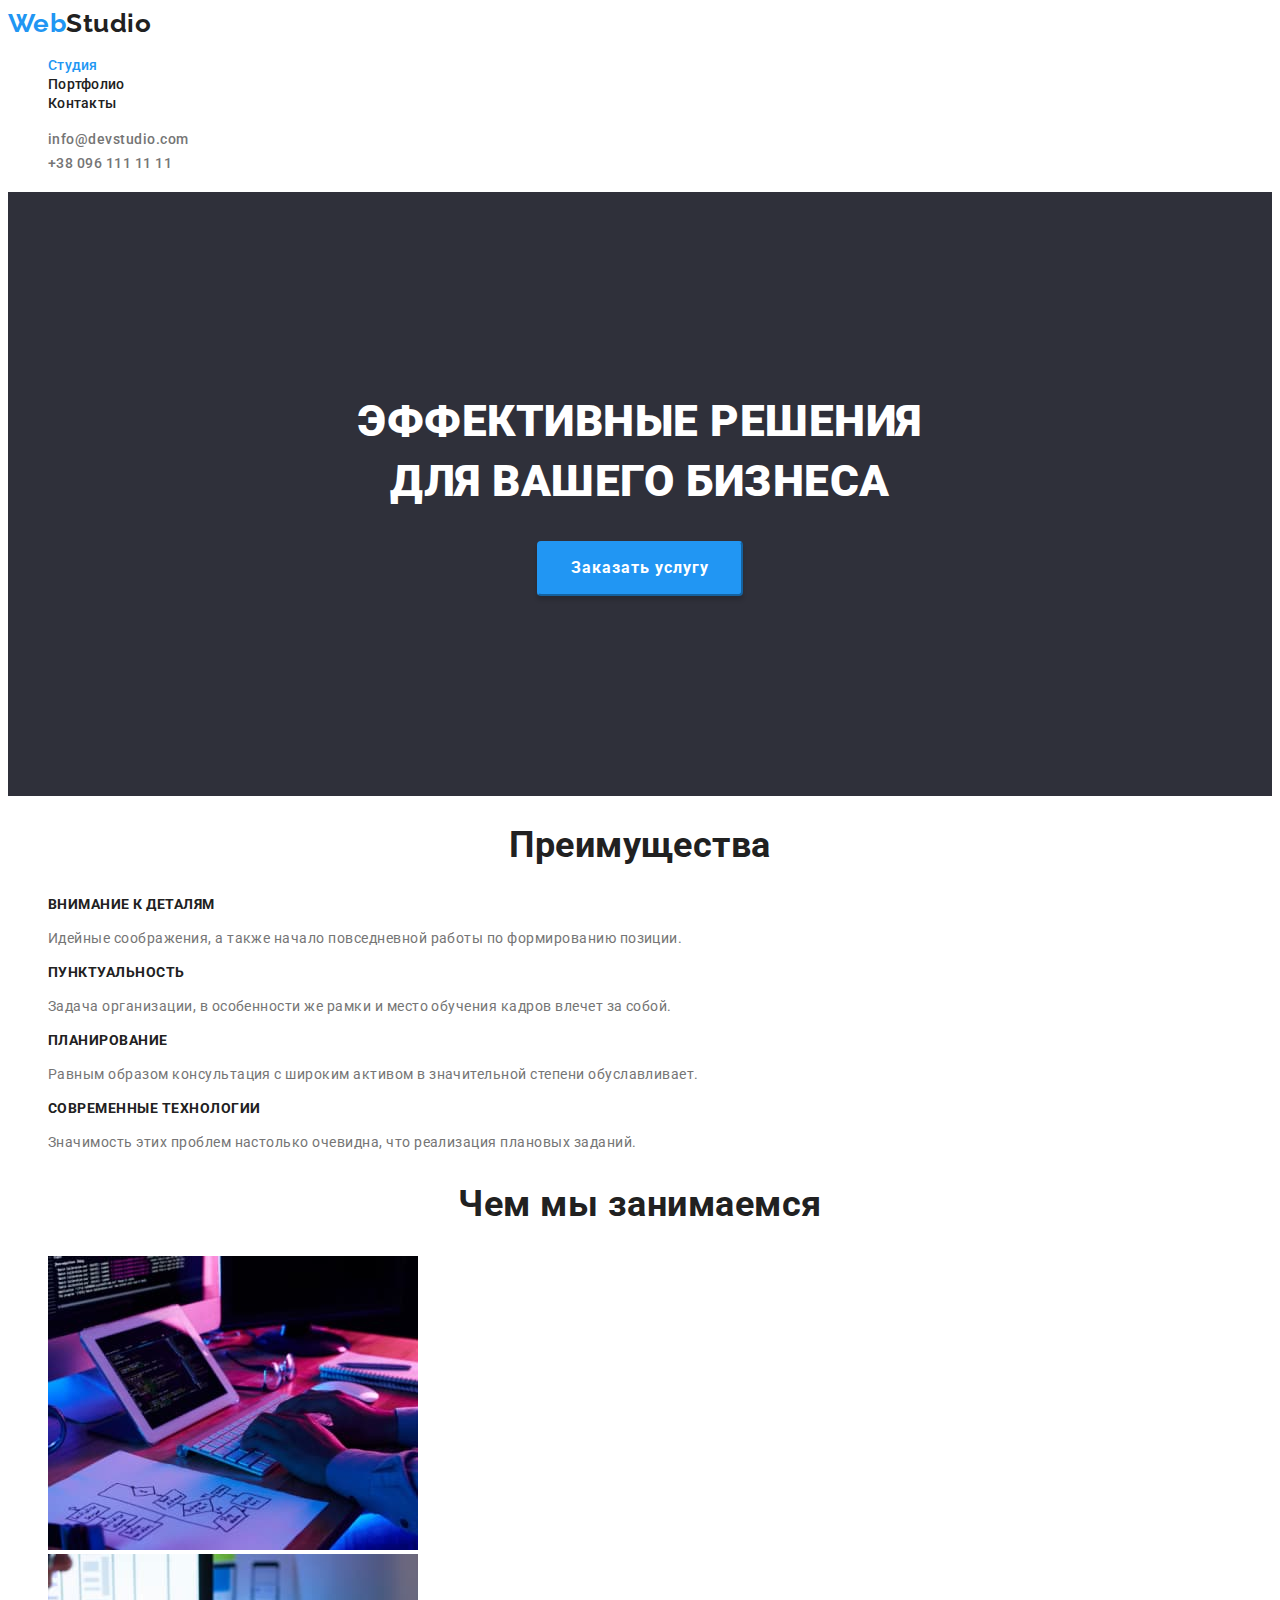
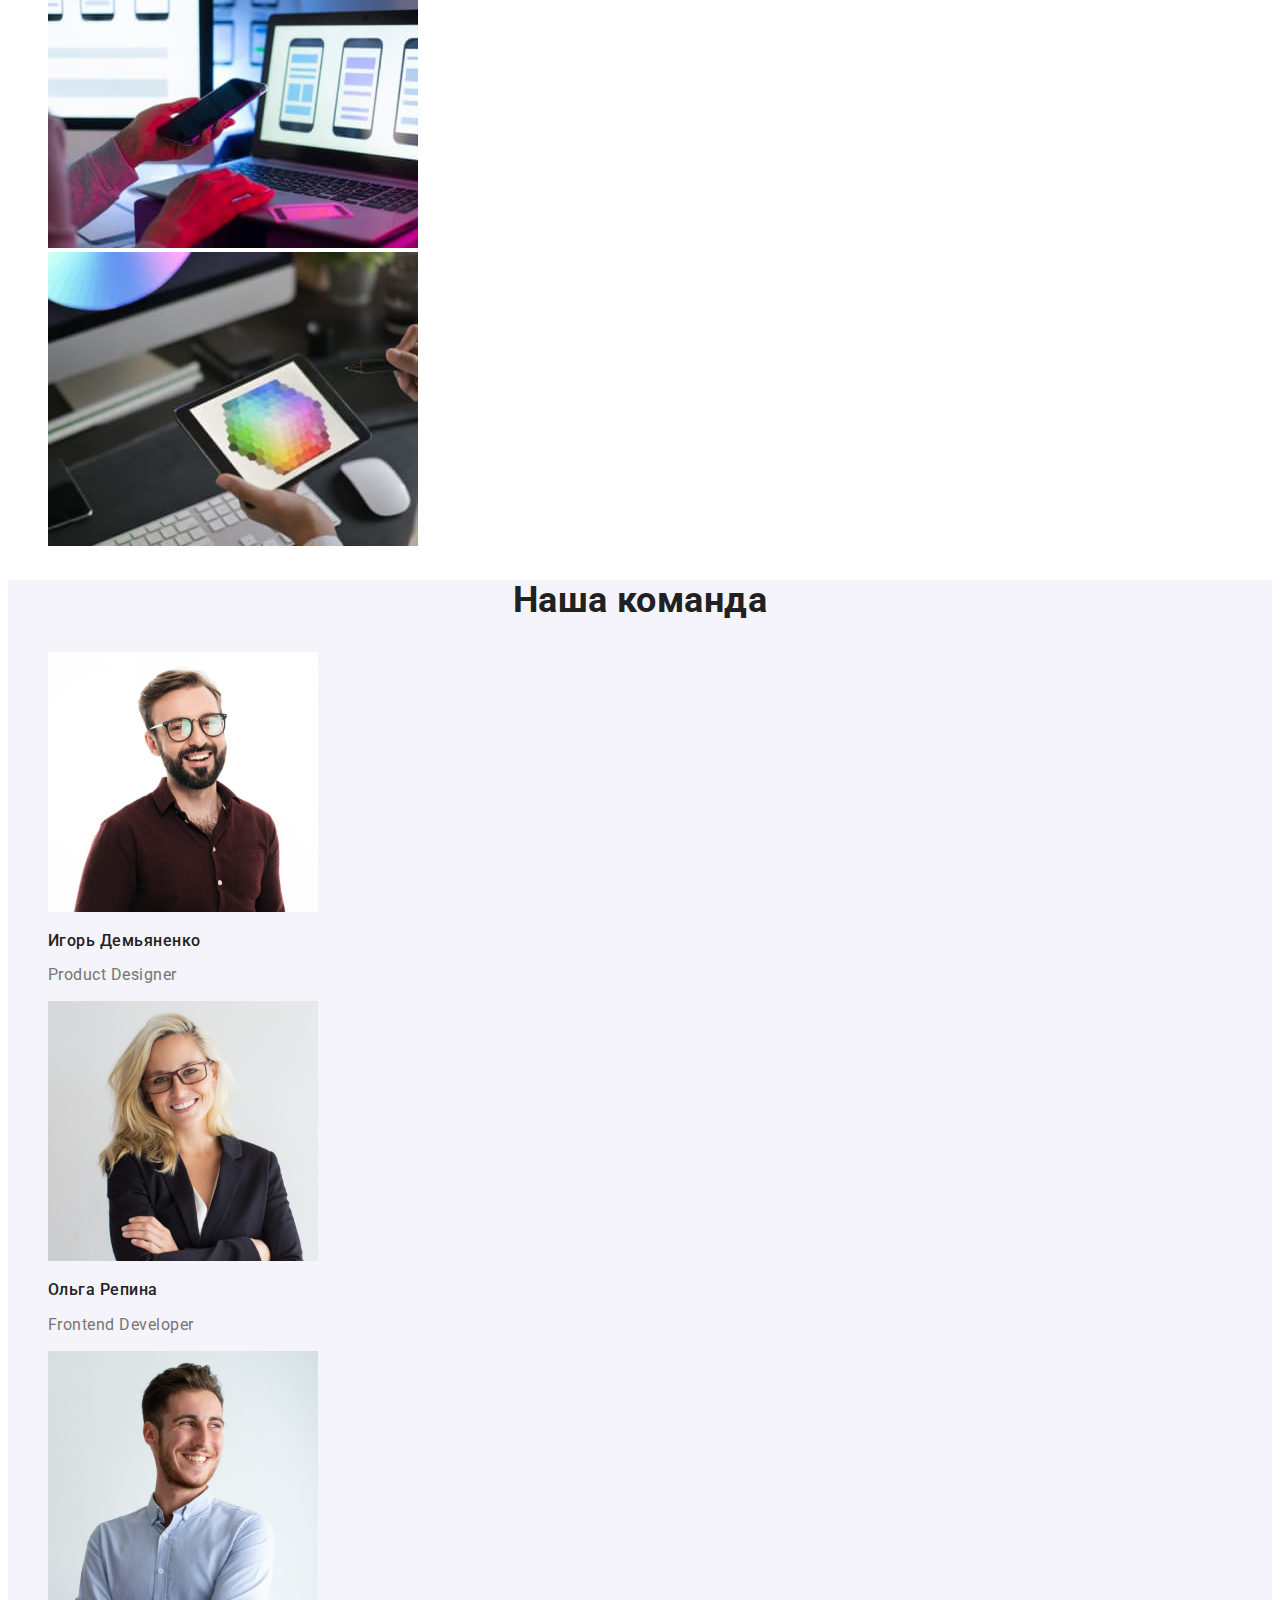
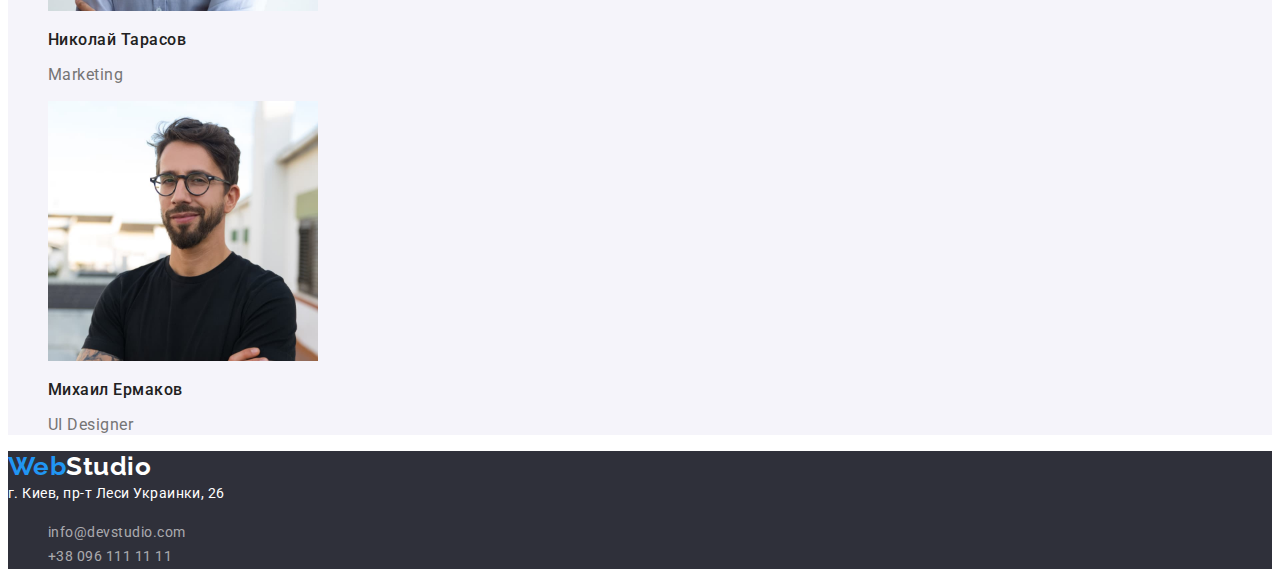
==== index.html @ f4bb163b "copy" ====
<!DOCTYPE html>
<html lang="ru">
<head>
    <meta charset="UTF-8">
    <meta http-equiv="X-UA-Compatible" content="IE=edge">
    <meta name="viewport" content="width=device-width, initial-scale=1.0">
    <title>Студия</title>
    <link href="https://fonts.googleapis.com/css2?family=Raleway:wght@700&family=Roboto:wght@400;500;700;900&display=swap"
        rel="stylesheet">
    <link rel="stylesheet" href="./css/styles.css" />
</head>
<body>
    <header>
        <nav >
            <a href="./index.html" class="logo"><span class="logo-span">Web</span>Studio</a>
            
            <ul class="site-nav list">
                <li><a href="" class="link current">Студия</a></li>
                <li><a href="./porfolio.html" class="link">Портфолио</a></li>
                <li><a href="#contacts" class="link">Контакты</a></li>
            </ul>
            </nav>
            <ul class="contact list">
                <li><a href="mailto:info@devstudio.com" class="link contact">info@devstudio.com</a></li>
                <li><a href="tel:+380961111111" class="link contact">+38 096 111 11 11</a></li>
            </ul>
        
    </header>
    <main>
        <section class="hero">
            <h1 class="hero-title section-title">Эффективные решения<br>для вашего бизнеса</h1>
            <button type="button" class="button primary main-btn">Заказать услугу</button>
        </section>

        <section class="features">
            <!-- переваги -->
            <h2 class="features-title section-title">Преимущества</h2>
            <ul class="feature-list list">
                <li>
                    <h3 class="title">Внимание к деталям</h3>
                    <p class="features-descr">Идейные соображения, а также начало повседневной работы по формированию позиции.</p>
                </li>
                <li>
                    <h3 class="title">Пунктуальность</h3>
                    <p class="features-descr">Задача организации, в особенности же рамки и место обучения кадров влечет за собой.</p>
                </li>
                <li>
                    <h3 class="title">Планирование</h3>
                    <p class="features-descr">Равным образом консультация с широким активом в значительной степени обуславливает.</p>
                </li>
                <li>
                    <h3 class="title">Современные технологии</h3>
                    <p class="features-descr">Значимость этих проблем настолько очевидна, что реализация плановых заданий.</p>
                </li>
            </ul>
        </section>
        <section class="job"> 
            <h2 class="job-title section-title">Чем мы занимаемся</h2>
            <ul class="list job">
                <li><img src="./images/job(1).jpg" alt="Процесс работы" width="370" height="294"></li>
                <li><img src="./images/job(2).jpg" alt="Процесс работы" width="370" height="294"></li>
                <li><img src="./images/job(3).jpg" alt="Процесс работы" width="370" height="294"></li>
            </ul>
        </section>
        <section class="team">
            <h2 class="team-title section-title">Наша команда</h2>
            <ul class="list">
                <li><img src="./images/per1.jpg" alt="Сотрудник" width="270" ><h3 class="title">Игорь Демьяненко</h3><p class="person-job">Product Designer</p></li>
                <li><img src="./images/per2.jpg" alt="Сотрудник" width="270" ><h3 class="title">Ольга Репина</h3><p class="person-job">Frontend Developer</p></li>
                <li><img src="./images/per3.jpg" alt="Сотрудник" width="270" ><h3 class="title">Николай Тарасов</h3><p class="person-job">Marketing</p></li>
                <li><img src="./images/per4.jpg" alt="Сотрудник" width="270" ><h3 class="title">Михаил Ермаков</h3><p class="person-job">UI Designer</p></li>
            </ul>
        </section>

    </main>
    <footer id="contacts">
            <a href="./index.html" class="logo"><span class="logo-span">Web</span><span class="logo">Studio</span></a>
            <address> 
                <a href="https://goo.gl/maps/dbrk6YY5zBXNmSS98" target="_blank" rel="noopener noreferrer">г. Киев, пр-т Леси Украинки, 26</a> 
            <ul class="list">
                <li ><a href="mailto:info@devstudio.com" class="contact">info@devstudio.com</a></li>
                <li ><a href="tel:+380961111111" class="contact">+38 096 111 11 11</a></li>
            </ul>
            </address>
    </footer>
</body>
</html>
                <!-- для іконок
                    <li><a href="mailto:info@devstudio.com" aria-label="Mail">info@devstudio.com</a></li> -->
---- css/styles.css ----
:root {
    --primary-text-color: #757575;
    --title-text-color: #212121;
    --accent-color: #2196F3;
    --main-btn-secondary-color: #188CE8;
    --main-bg-color: #FFFFFF;
    --hero-bg-color: #2F303A;
    --section-bg-color: #F5F4FA;
    --footer-bg-color: #2F303A;
    --footer-address-color: rgba(255, 255, 255, 0.6) ;
}

body {
    background-color: var(--main-bg-color);
    color: var(--primary-text-color);

    font-family: Roboto, sans-serif;
    letter-spacing: 0.03em;
}

/* a {
    text-decoration: none;
} */

.logo {
    color: var(--title-text-color);
    
    font-family: 'Raleway';
    font-weight: 700;
    font-size: 26px;
    line-height: 1.19;
    text-decoration: none;
}

.logo:hover,
.logo:focus {
    color: var(--accent-color);
}

.logo-span {
    color: var(--accent-color);
}

.list {
    list-style: none;
}

.contact.list .link {
    color: var(--primary-text-color);
    text-decoration: none;
}

.contact.list .link:hover,
.contact.list .link:focus {
    color: var(--accent-color);
}

header .contact.list {
    font-weight: 500;
}

/* site nav */

.site-nav .link {
    color: var(--title-text-color);
    font-weight: 500;
    font-size: 14px;
    line-height: 1.14;
    letter-spacing: 0.02em;
    text-decoration: none;
}
.site-nav .link:hover, 
.site-nav .link:focus{
    color: var(--accent-color)
}

.site-nav .link.current {
    color: var(--accent-color)
}

/* hero */
.hero {
    background: var(--hero-bg-color);

    display: flex;
    flex-direction: column;
    align-items: center;
}

h1.hero-title {
    font-weight: 900;
    font-size: 44px;
    line-height: 1.36;
    
    text-align: center;
    text-transform: uppercase;
    margin-top: 200px;
    margin-bottom: 30px;
    
    color: var(--main-bg-color);
}

.section-title {
    font-weight: 700;
    font-size: 36px;
    line-height: 1.16;
    text-align: center;

    color: var(--title-text-color);
}

.button {
    color: var(--main-bg-color);
    background-color: var(--accent-color);
    cursor: pointer;
    
    font-family: inherit;
}

/* 
.button.primary {
    color: var(--main-bg-color);
    background-color: var(--accent-color);
} */

.button.secondary {
    color: var(--title-text-color);
    background-color: var(--section-bg-color);
}

.button.secondary:hover,
.button.secondary:focus{
    color: var(--main-bg-color);
    background-color: var(--accent-color);
}

.main-btn {
    font-weight: 700;
    font-size: 16px;
    line-height: 1.88;
    letter-spacing: 0.06em;

    padding: 10px 32px;
    background-color: var(--accent-color);
    margin-bottom: 200px;
    box-shadow: 0px 4px 4px rgba(0, 0, 0, 0.15);
    border-radius: 4px;
    border-color: var(--accent-color);
}

.main-btn:hover,
.main-btn:focus {

    background-color: var(--main-btn-secondary-color);
}

.feature-list .title {
    color: var(--title-text-color);
    font-weight: 700;
    font-size: 14px;
    line-height: 1.14;
    text-transform: uppercase;
}

.features-descr {
    font-size: 14px;
    line-height: 1.71;
}


/* .list.job img {
    position: absolute;
    display: flex;
    flex-direction: row;
} */

.team {
    background: var(--section-bg-color);
}

.team .title {
    color: var(--title-text-color);
    font-weight: 500;
    font-size: 16px;
    line-height: 1.18;
    /* identical to box height */
}

.person-job {
    font-size: 16px;
    line-height: 1.18;
    /* identical to box height */
}

footer {
    background-color: var(--footer-bg-color);
}

footer .logo {
    color: var(--main-bg-color);
}

address  a{
    color: var(--main-bg-color);
    font-style: normal;
    font-size: 14px;
    line-height: 1.71;

    text-decoration: none;
}

address>a:hover,
address>a:focus{
    color: var(--accent-color);
}

.list .contact {
    color: var(--footer-address-color);
    font-size: 14px;
    line-height: 1.71;
    
}

.list .contact:hover,
.list .contact:focus {
    color: var(--accent-color);
}





/* portfolio */


.li-title {
    font-weight: 700;
    font-size: 18px;
    line-height: 2;
    letter-spacing: 0.06em;
    text-align:initial
}

.li-type {
    font-size: 16px;
    line-height: 1.88;


    color: var(--primary-text-color);
}

.filtr .link:hover,
.filtr .link:focus {
    color: var(--main-bg-color);
    background-color: var(--accent-color);
}

/* a > p {
    
    font-size: 16px;
    line-height: 1.88;
    letter-spacing: 0.03em;
    
    color: var(--primary-text-color);
} */

.button.portfolio {
    text-align: center; 

    font-weight: 500;
    font-size: 16px;
    line-height: 1.62;

    padding: 6px 22px 6px 22px;

    border-radius: 4px;
    border-color: var(--section-bg-color);
    box-shadow: 0px 3px 1px rgba(0, 0, 0, 0.1),
    0px 1px 2px rgba(0, 0, 0, 0.08),
    0px 2px 2px rgba(0, 0, 0, 0.12);

}

 .button.portfolio:hover,
.button.portfolio:focus{
    color: var(--main-bg-color);
    background-color: var(--accent-color);
    
} 

.list .work-link {
    text-decoration: none;
}
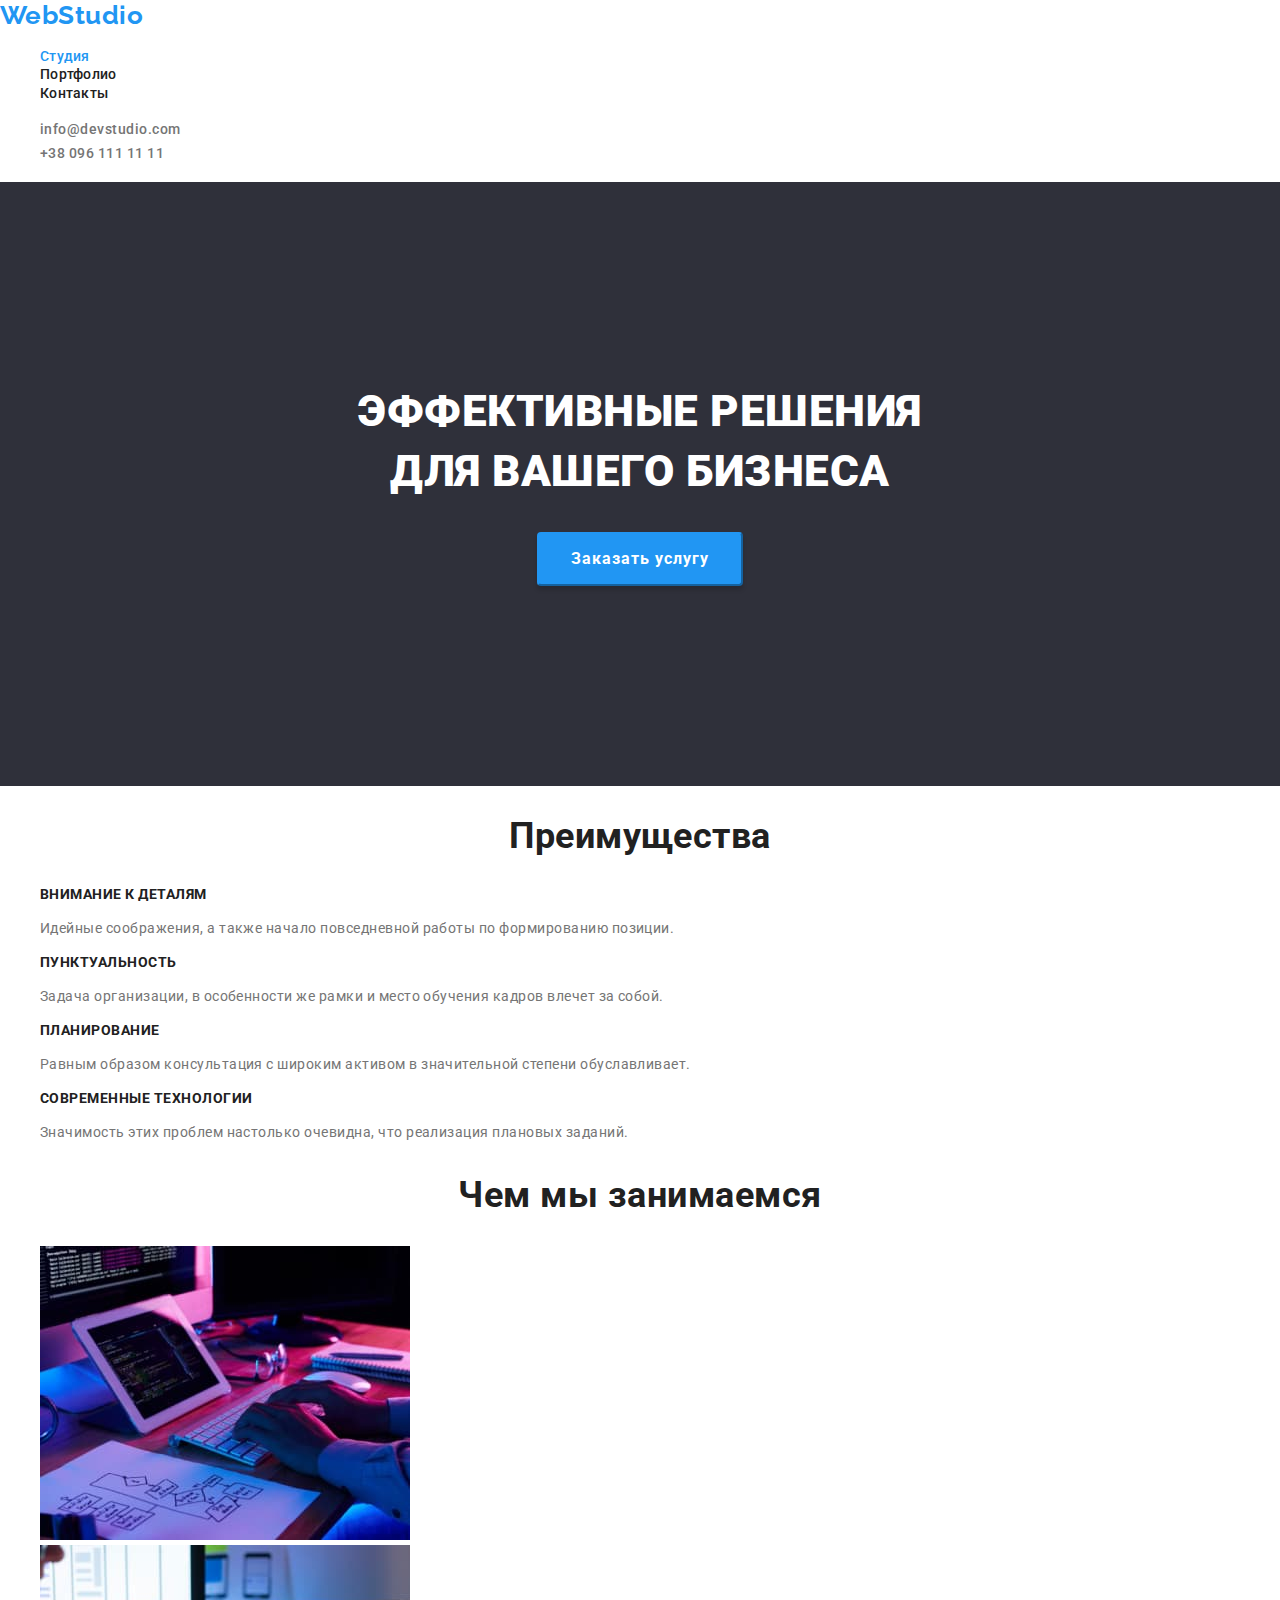
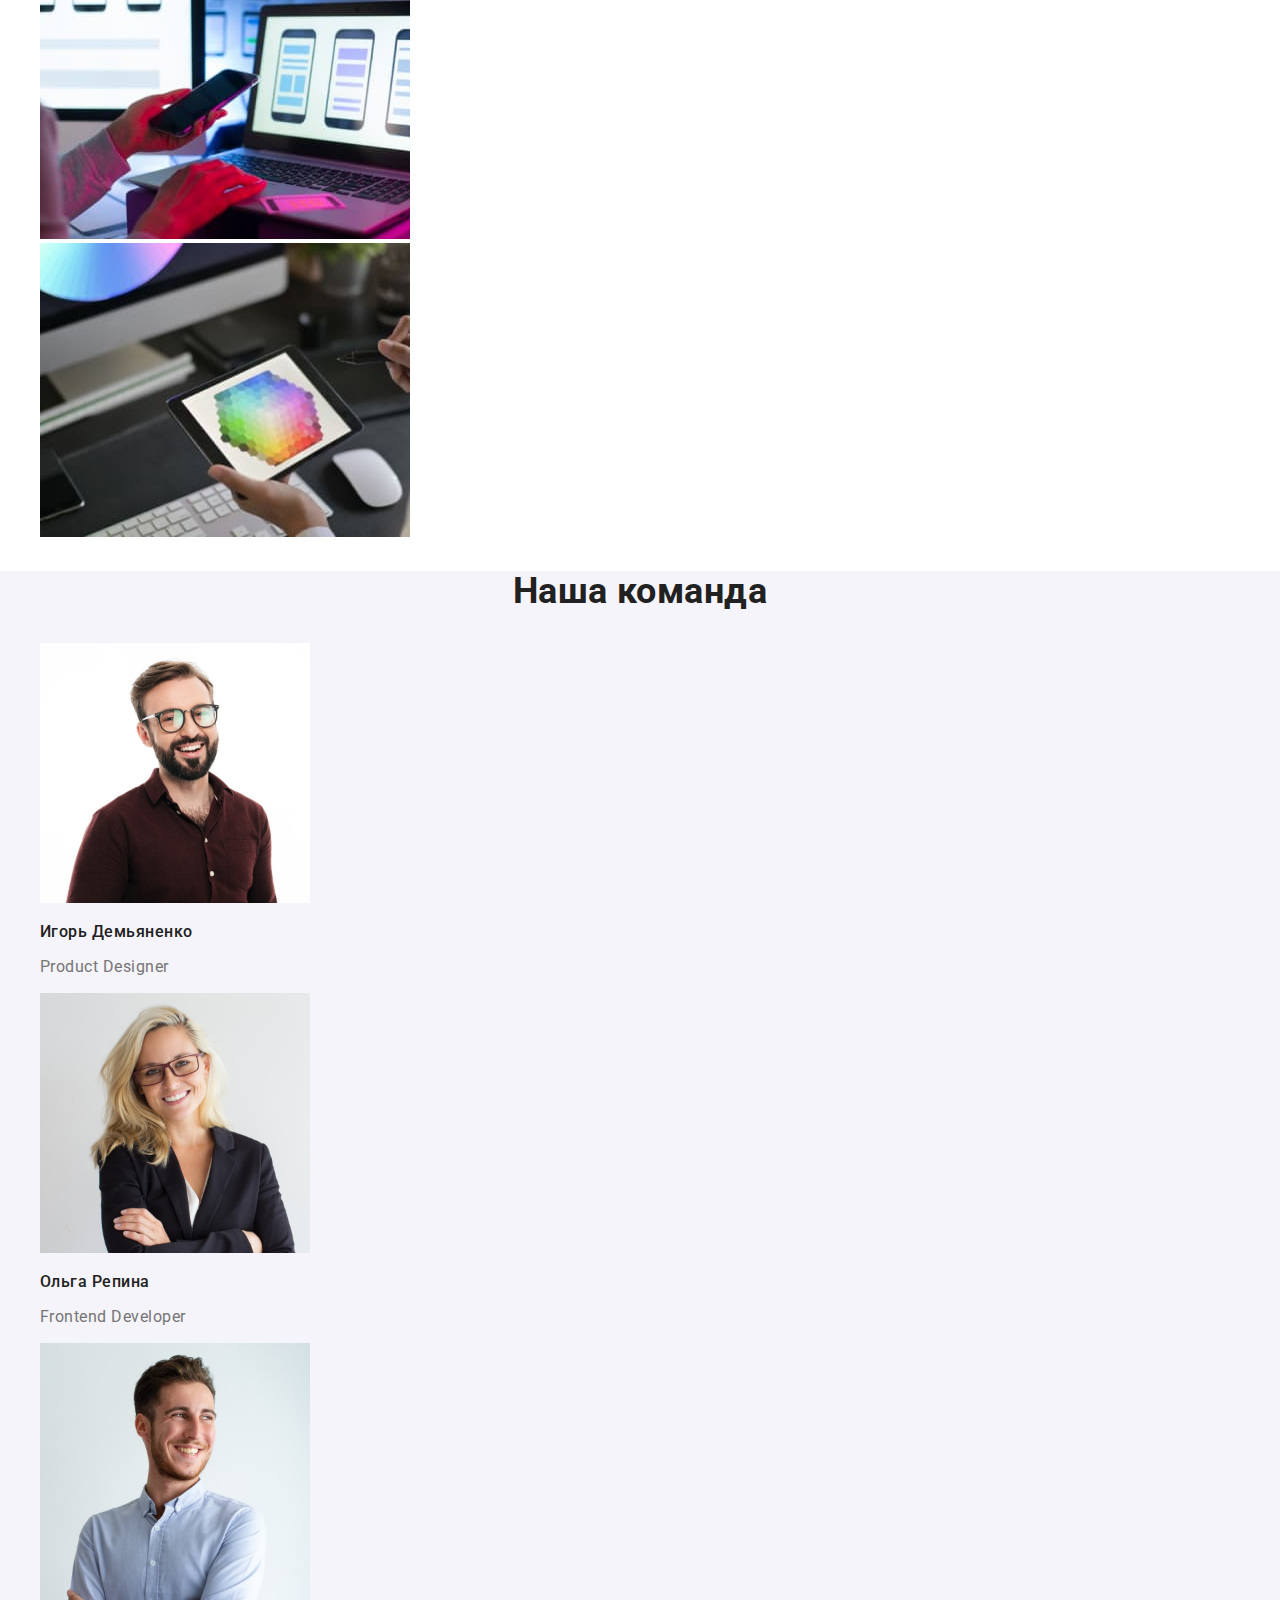
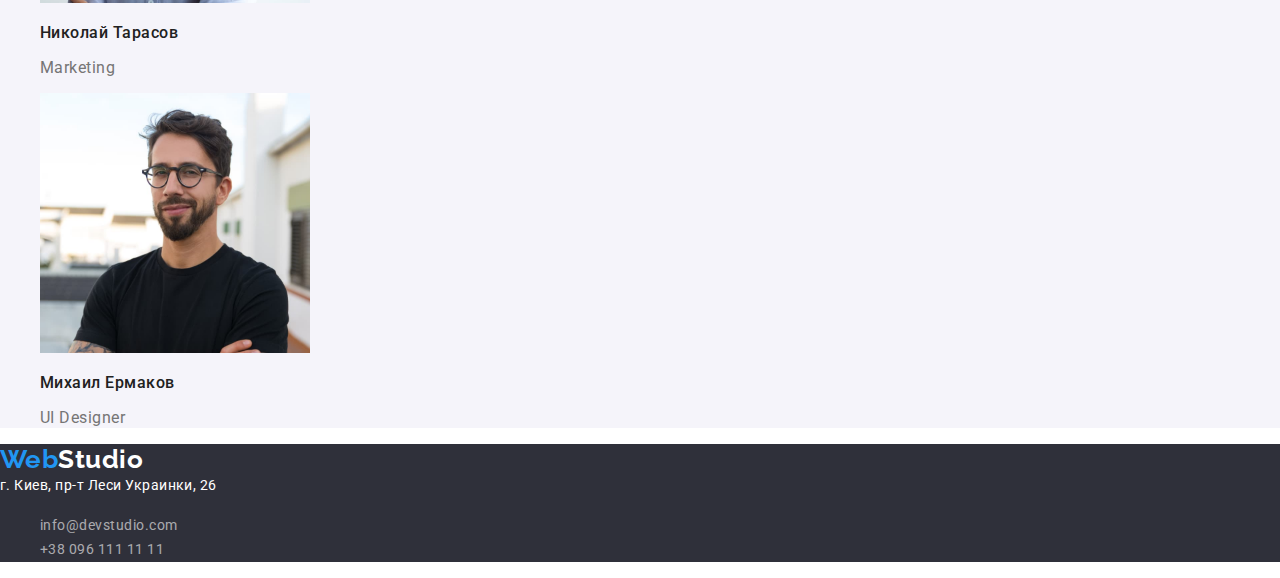
==== commit 11782951: "reset css + change lang" ====
--- a/index.html
+++ b/index.html
@@ -7,12 +7,13 @@
     <title>Студия</title>
     <link href="https://fonts.googleapis.com/css2?family=Raleway:wght@700&family=Roboto:wght@400;500;700;900&display=swap"
         rel="stylesheet">
-    <link rel="stylesheet" href="./css/styles.css" />
+    <link rel="stylesheet" href="css/modern-normalize.css">    
+    <link rel="stylesheet" href="css/styles.css" >
 </head>
 <body>
     <header>
         <nav >
-            <a href="./index.html" class="logo"><span class="logo-span">Web</span>Studio</a>
+            <a href="./index.html" class="logo" lang="en"><span class="logo-span">Web</span>Studio</a>
             
             <ul class="site-nav list">
                 <li><a href="" class="link current">Студия</a></li>
@@ -65,20 +66,20 @@
         <section class="team">
             <h2 class="team-title section-title">Наша команда</h2>
             <ul class="list">
-                <li><img src="./images/per1.jpg" alt="Сотрудник" width="270" ><h3 class="title">Игорь Демьяненко</h3><p class="person-job">Product Designer</p></li>
-                <li><img src="./images/per2.jpg" alt="Сотрудник" width="270" ><h3 class="title">Ольга Репина</h3><p class="person-job">Frontend Developer</p></li>
-                <li><img src="./images/per3.jpg" alt="Сотрудник" width="270" ><h3 class="title">Николай Тарасов</h3><p class="person-job">Marketing</p></li>
-                <li><img src="./images/per4.jpg" alt="Сотрудник" width="270" ><h3 class="title">Михаил Ермаков</h3><p class="person-job">UI Designer</p></li>
+                <li><img src="./images/per1.jpg" alt="Сотрудник" width="270" ><h3 class="title">Игорь Демьяненко</h3><p class="person-job" lang="en">Product Designer</p></li>
+                <li><img src="./images/per2.jpg" alt="Сотрудник" width="270" ><h3 class="title">Ольга Репина</h3><p class="person-job" lang="en">Frontend Developer</p></li>
+                <li><img src="./images/per3.jpg" alt="Сотрудник" width="270" ><h3 class="title">Николай Тарасов</h3><p class="person-job" lang="en">Marketing</p></li>
+                <li><img src="./images/per4.jpg" alt="Сотрудник" width="270" ><h3 class="title">Михаил Ермаков</h3><p class="person-job" lang="en">UI Designer</p></li>
             </ul>
         </section>
 
     </main>
     <footer id="contacts">
-            <a href="./index.html" class="logo"><span class="logo-span">Web</span><span class="logo">Studio</span></a>
+            <a href="./index.html" class="logo" lang="en"><span class="logo-span">Web</span><span class="logo">Studio</span></a>
             <address> 
-                <a href="https://goo.gl/maps/dbrk6YY5zBXNmSS98" target="_blank" rel="noopener noreferrer">г. Киев, пр-т Леси Украинки, 26</a> 
+                <a href="https://goo.gl/maps/dbrk6YY5zBXNmSS98" target="_blank" rel="noopener noreferrer" >г. Киев, пр-т Леси Украинки, 26</a> 
             <ul class="list">
-                <li ><a href="mailto:info@devstudio.com" class="contact">info@devstudio.com</a></li>
+                <li ><a href="mailto:info@devstudio.com" class="contact" lang="en">info@devstudio.com</a></li>
                 <li ><a href="tel:+380961111111" class="contact">+38 096 111 11 11</a></li>
             </ul>
             </address>
